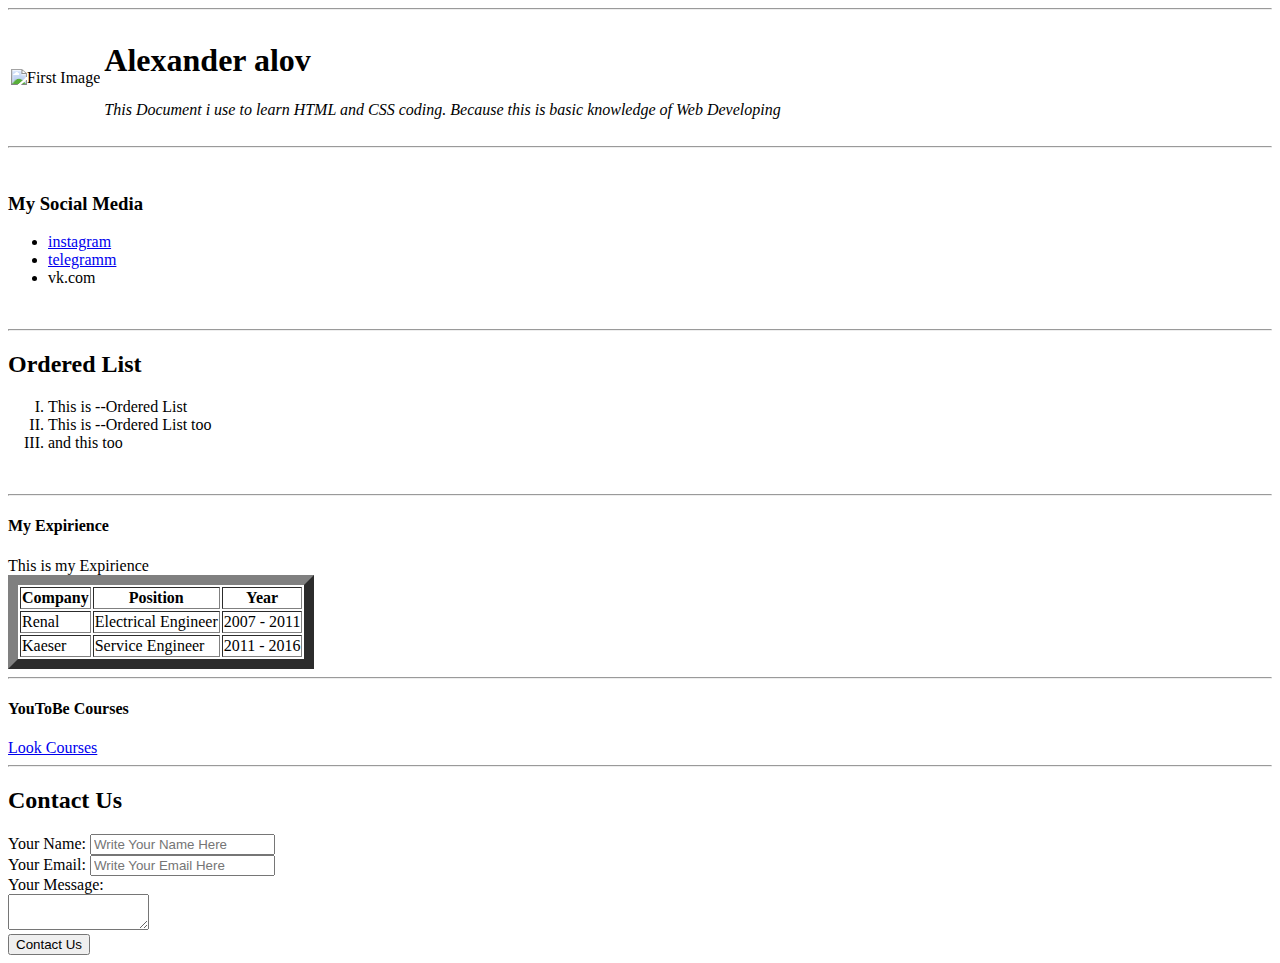
==== index.html @ c72479d1 "test" ====
<!--версия докумета. DOCTYPE - HTML5 -->
<!DOCTYPE html>
    <!--Язык документа-->
<html lang="en">
    <!--не отображается в документа. Доп. Информация-->
<head>
    <!--кодировка HTML5 файла-->
    <meta charset="UTF-8">
    <meta http-equiv="X-UA-Compatible" content="IE=edge">
    <meta name="viewport" content="width=device-width, initial-scale=1.0">
    <!--Заголовок сайиа-->
    <title>Test HTML Learn</title>
</head>
    <!--Отображается в документе. В body происходит верстка сайта-->
<body>
    <hr>
    <table>
        <tr>
            <td>
                <img src="https://avatars.mds.yandex.net/i?id=7a76c69fdea1516e7425265807db743c-5160870-images-thumbs&ref=rim&n=33&w=480&h=208" width = "100" height="100" alt="First Image" />
            </td>
            <td>
                <h1>Alexander alov</h1>
                <p><em>This Document i use to learn HTML and CSS coding. 
                Because this is basic knowledge of Web Developing</p>
                <!-- Tag <i> dont use, beacuse this Tag is too alt and 
                Search Robots dont see this Tag. 
                You must ust Tag <em> to italic (курсив)and <strong> to highlight (жирное выделение) -->
            </td>
        </tr>
    </table>
        <hr>
        <br>
            <h3>My Social Media</h3>
        <ul >
            <!-- List Tag-->
            <!-- Tag <a> use to make a Link (for WedSite) target = "blank" - open in a new Window-->
        <li><a href= "https://google.com" target="blank"> instagram</a></li>
        <li><a href="https://ya.ru">telegramm</a> </li>
        <li>vk.com</li>
        </ul>
        <br> 
        <hr>
        <!--Ordered List-->
        <h2>Ordered List</h2>
        <ol type = "I">
            <li>This is --Ordered List</li>
            <li>This is --Ordered List too</li>
            <li>and this too</li>
        </ol>
        <br>
        <hr>
        <h4>My Expirience</h4>
        <table border="10">
            <thead>This is my Expirience</thead>
            <tr>
                <th>Company</th>
                <th>Position</th>
                <th>Year</th>
            </tr>
            <tr>
                <td>Renal</td>
                <td>Electrical Engineer</td>
                <td>2007 - 2011</td>
            </tr>
            <tr>
                <td>Kaeser</td>
                <td>Service Engineer</td>
                <td>2011 - 2016</td>
            </tr>
           
        </table>
    <hr>

        <h4>YouToBe Courses</h4>
        <a href="youtubeCourse.html" >Look Courses</a>

    <hr>

    <h2>Contact Us</h2>

    <form action="youtubeCourse.html">
        <label for="Name">Your Name:</label>
        <input type="text" id="Name" placeholder="Write Your Name Here">
        <br>
        <label for="Email">Your Email:</label>
        <input type="text" id="Email" placeholder="Write Your Email Here">
        <br>

        <label for="text">Your Message:</label>
        <br>
        <textarea name="text" id="text" cols="15" rows="2"></textarea>
        <br>
        <input type="submit" value="Contact Us">
    </form>

</body>
</html>
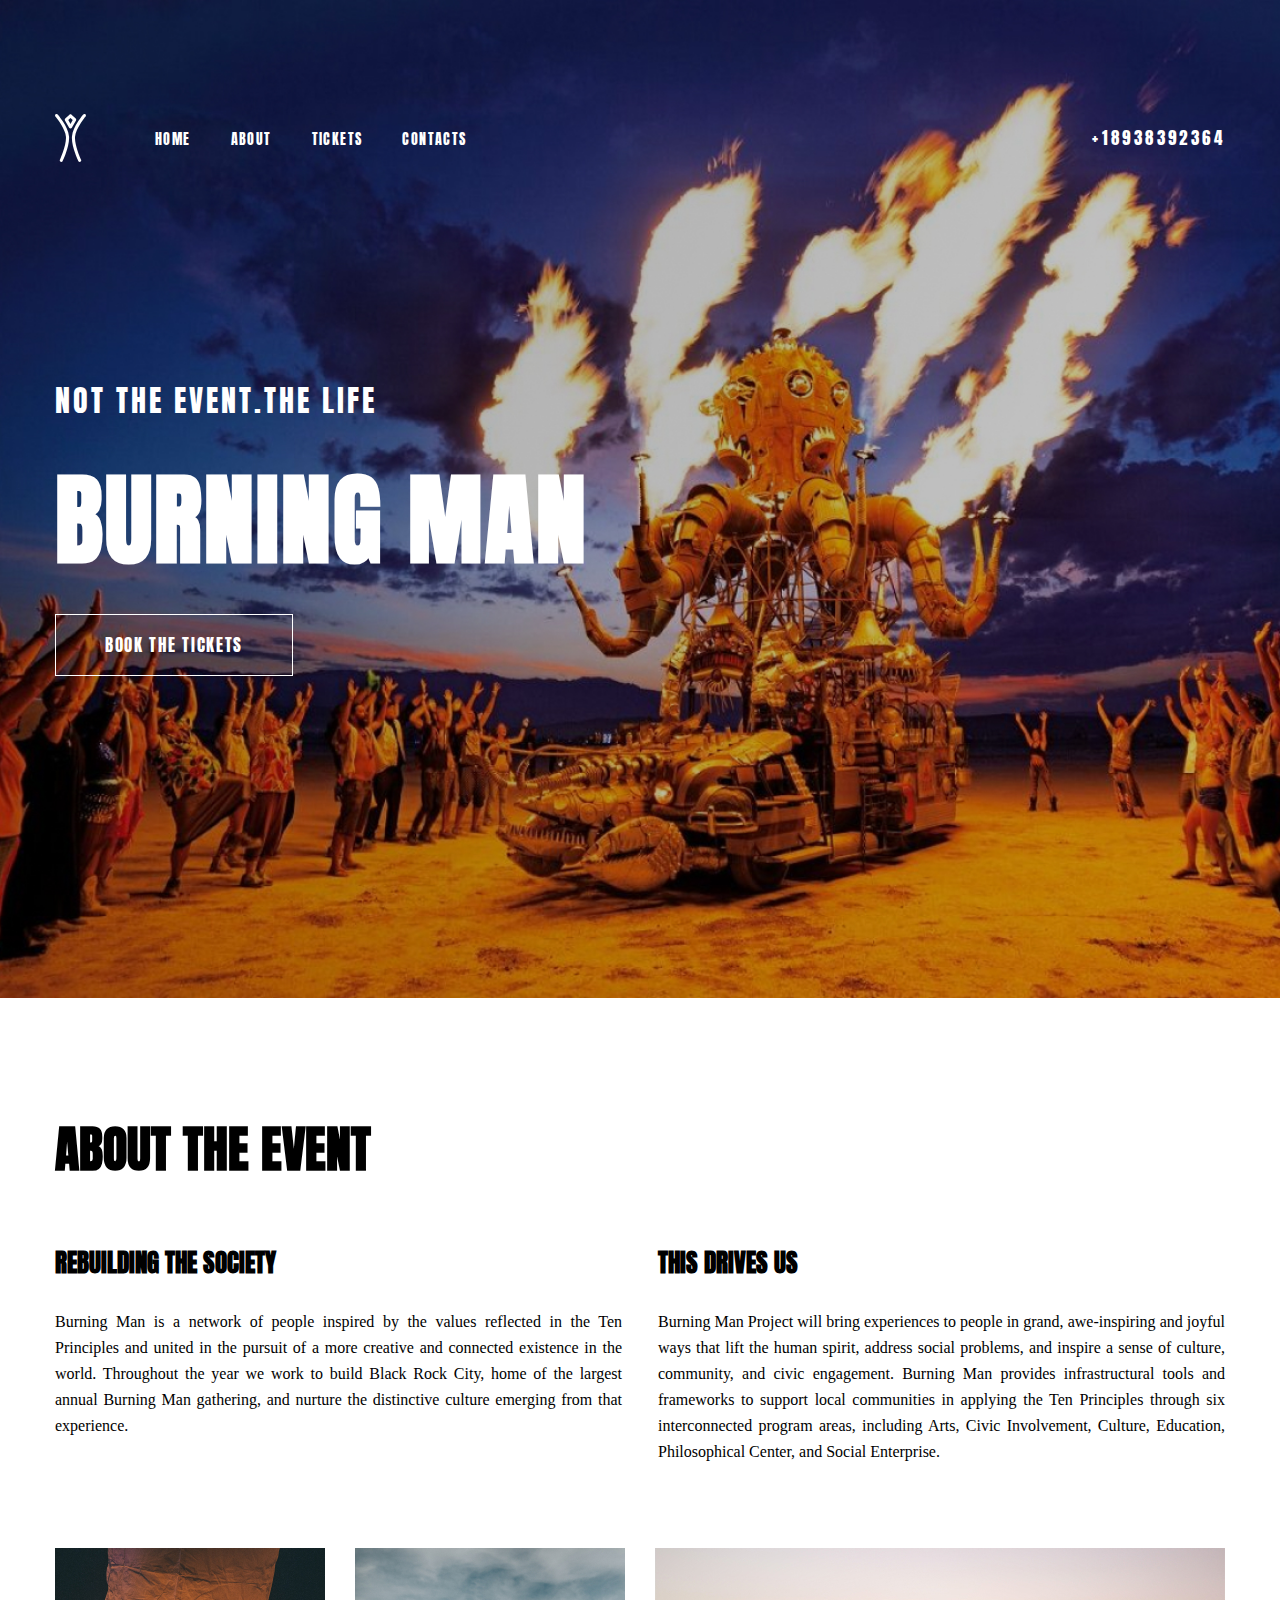
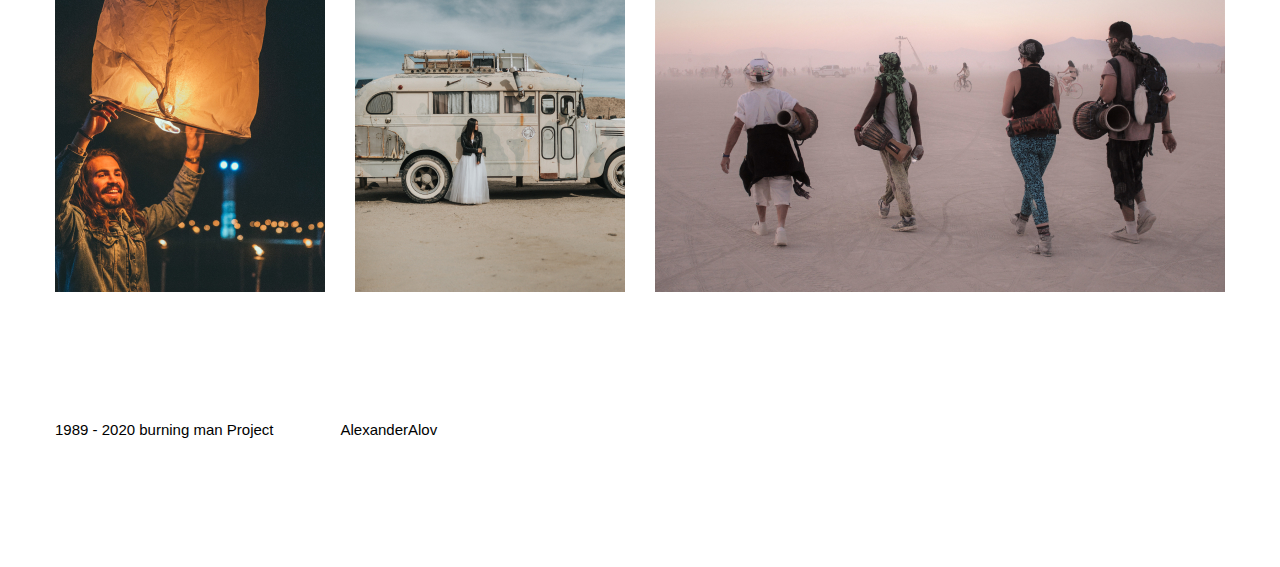
==== commit a04bf6ae: "BurningMan first Web" ====
--- a/index.html
+++ b/index.html
@@ -1,98 +1,96 @@
-    <!--версия докумета. DOCTYPE - HTML5 -->
 <!DOCTYPE html>
-    <!--Язык документа-->
 <html lang="en">
-    <!--не отображается в документа. Доп. Информация-->
 <head>
-    <!--кодировка HTML5 файла-->
     <meta charset="UTF-8">
-    <meta http-equiv="X-UA-Compatible" content="IE=edge">
-    <meta name="viewport" content="width=device-width, initial-scale=1.0">
-    <!--Заголовок сайиа-->
-    <title>Test HTML Learn</title>
+    <link  href="style.css" rel="stylesheet"/>
+    <meta name="viewport" content="width=device-width, initial-scale=1, 
+    shrink-to-fit=no" > 
+       
+    <title>Burning Man</title>
 </head>
-    <!--Отображается в документе. В body происходит верстка сайта-->
 <body>
-    <hr>
-    <table>
-        <tr>
-            <td>
-                <img src="https://avatars.mds.yandex.net/i?id=7a76c69fdea1516e7425265807db743c-5160870-images-thumbs&ref=rim&n=33&w=480&h=208" width = "100" height="100" alt="First Image" />
-            </td>
-            <td>
-                <h1>Alexander alov</h1>
-                <p><em>This Document i use to learn HTML and CSS coding. 
-                Because this is basic knowledge of Web Developing</p>
-                <!-- Tag <i> dont use, beacuse this Tag is too alt and 
-                Search Robots dont see this Tag. 
-                You must ust Tag <em> to italic (курсив)and <strong> to highlight (жирное выделение) -->
-            </td>
-        </tr>
-    </table>
-        <hr>
-        <br>
-            <h3>My Social Media</h3>
-        <ul >
-            <!-- List Tag-->
-            <!-- Tag <a> use to make a Link (for WedSite) target = "blank" - open in a new Window-->
-        <li><a href= "https://google.com" target="blank"> instagram</a></li>
-        <li><a href="https://ya.ru">telegramm</a> </li>
-        <li>vk.com</li>
-        </ul>
-        <br> 
-        <hr>
-        <!--Ordered List-->
-        <h2>Ordered List</h2>
-        <ol type = "I">
-            <li>This is --Ordered List</li>
-            <li>This is --Ordered List too</li>
-            <li>and this too</li>
-        </ol>
-        <br>
-        <hr>
-        <h4>My Expirience</h4>
-        <table border="10">
-            <thead>This is my Expirience</thead>
-            <tr>
-                <th>Company</th>
-                <th>Position</th>
-                <th>Year</th>
-            </tr>
-            <tr>
-                <td>Renal</td>
-                <td>Electrical Engineer</td>
-                <td>2007 - 2011</td>
-            </tr>
-            <tr>
-                <td>Kaeser</td>
-                <td>Service Engineer</td>
-                <td>2011 - 2016</td>
-            </tr>
-           
-        </table>
-    <hr>
-
-        <h4>YouToBe Courses</h4>
-        <a href="youtubeCourse.html" >Look Courses</a>
-
-    <hr>
-
-    <h2>Contact Us</h2>
-
-    <form action="youtubeCourse.html">
-        <label for="Name">Your Name:</label>
-        <input type="text" id="Name" placeholder="Write Your Name Here">
-        <br>
-        <label for="Email">Your Email:</label>
-        <input type="text" id="Email" placeholder="Write Your Email Here">
-        <br>
-
-        <label for="text">Your Message:</label>
-        <br>
-        <textarea name="text" id="text" cols="15" rows="2"></textarea>
-        <br>
-        <input type="submit" value="Contact Us">
-    </form>
-
+    <header id="header" class="header">
+        <div class="container">
+            <div class="nav">
+                <img src="img/logo.svg" alt="Burning man" class="logo">
+                <ul class="menu">
+                    <li>
+                        <a href="#">Home</a>
+                    </li>
+                    <li>
+                        <a href="#">About</a>
+                    </li>
+                    <li>
+                        <a href="#">Tickets</a>
+                    </li>
+                    <li>
+                        <a href="#">Contacts</a>
+                    </li>
+                    
+                </ul>
+                <a href="tel: +18938392364" class="tel">
+                    +18938392364
+                </a>
+                <button class="menu-open">
+                    <img src="img/menu.svg" alt="Open menu">
+                </button>
+            </div>
+            <div class="offer">
+                    <p>Not the event.The life</p>
+                    <h1>
+                        Burning MAN
+                    </h1>
+                    <a href="#" class="btn">Book the tickets</a>
+            </div>
+        </div>
+    </header>
+    <section id="secton" class="section">
+        <div class="container">
+            <h2>About the event</h2>
+            <div class="description">
+                <div class="desc-left">
+                    <h3>Rebuilding the society</h3>
+                    <p>
+                        Burning Man is a network of people inspired by the values reflected 
+                        in the Ten Principles and united in the pursuit of a more creative 
+                        and connected existence in the world. Throughout the year we work 
+                        to build Black Rock City, home of the largest annual Burning Man 
+                        gathering, and nurture the distinctive culture emerging from that experience. 
+                    </p>
+                </div>
+                <div class="desc-right">
+                    <h3>This drives us</h3>
+                    <p>
+                        Burning Man Project will bring experiences to people in grand, 
+                        awe-inspiring and joyful ways that lift the human spirit, 
+                        address social problems, and inspire a sense of culture, community, 
+                        and civic engagement. Burning Man provides infrastructural tools and 
+                        frameworks to support local communities in applying the Ten Principles 
+                        through six interconnected program areas, including Arts, Civic Involvement, 
+                        Culture, Education, Philosophical Center, and Social Enterprise.
+                    </p>
+                </div>
+            </div>
+            <div class="gallery">
+                <img src="img/img1.jpg" alt="Event photo 1">
+                <img src="img/img2.jpg" alt="Event photo 2">
+                <img src="img/img3.jpg" alt="Event photo 3">
+            </div>
+        </div>
+    </section>
+    <footer id="footer" class="footer">
+        <div class="container">
+            <div class="footer-text">
+                <p>
+                    1989 - 2020 burning man Project
+                </p>
+                <p>
+                    AlexanderAlov
+                </p>
+            </div>
+        </div>
+    </footer>
+    <script src="https://code.jquery.com/jquery-3.6.0.slim.min.js" integrity="sha256-u7e5khyithlIdTpu22PHhENmPcRdFiHRjhAuHcs05RI=" crossorigin="anonymous"></script>
+    <script src="js/main.js"></script>
 </body>
 </html>--- a/style.css
+++ b/style.css
@@ -0,0 +1,290 @@
+@import url('https://fonts.googleapis.com/css2?family=Anton&display=swap');
+
+body{
+    padding: 0;
+    margin: 0;
+    font-family: 'Anton', sans-serif;
+    color: 000;
+    font-size: 16px;
+}
+
+* {
+    box-sizing: border-box;
+}
+
+button:focus {
+    outline: none;
+}
+
+h1, h2, h3, h4, h5, h6 {
+    padding: 0;
+    margin: 0;
+    text-transform: uppercase;
+}
+
+h2 {
+    font-size: 50px;
+    margin-bottom: 58px;
+}
+
+h3 {
+    font-size: 25px;
+    margin-bottom: 28px;
+}
+
+a{
+    text-decoration: none;
+}
+
+ul, li {
+    display: block;
+    padding: 0;
+    margin: 0;
+}
+
+.container {
+    width: 1170px;
+    /* Position in the center */
+    margin: 0 auto;
+}
+
+.header {
+    background: url('../img/header-bg.jpg') no-repeat center top / cover;
+    padding-top: 57px;
+    color: #fff;
+    padding-bottom: 322px;
+}
+
+header a{
+    color: #FFF;
+}
+
+.logo {
+    margin-right: 69px;
+
+}
+
+.menu{
+    /* flex выравнивание всех элементов в одну линию */
+    display: flex;
+}
+
+.menu li a{
+    text-transform: uppercase;
+    text-decoration: none;
+    font-size: 14px;
+    letter-spacing: 0.1em;
+    
+}
+
+.menu li{
+    margin-right: 40px;
+}
+
+.tel {
+    font-size: 17px;
+    text-decoration: none;
+    margin-left: auto;
+    letter-spacing: 0.2em;
+
+}
+
+.nav {
+    display: flex;
+    /* выравнивание по центру по горизонали */
+    align-items: center;
+    padding-top: 57px;
+}
+
+.offer {
+    text-transform: uppercase;
+    margin-top: 216px;
+}
+
+.offer p {
+    font-size: 30px;
+    letter-spacing: 0.1em;
+}
+
+.offer h1 {
+    font-size: 100px;
+    margin-bottom: 19px;
+    margin-top: -9px;
+    letter-spacing: 0.02em;
+}
+
+.btn {
+    display: block;
+    font-size: 17px;
+    text-align: center;
+    letter-spacing: 0.1em;
+    padding: 17px 47px;
+    border: 1px solid #fff;
+    width: 238px;
+    /* настройка поведении анимации */
+    transition: all 0.5s ease;
+
+}
+
+/* анимация button */
+.btn:hover {
+    background: #fff;
+    color: #000;
+
+}
+
+section {
+    padding-top: 113px;
+}
+
+
+.description{
+    /* flex выравнивание всех элементов в одну линию */
+    display: flex;
+    /* раздвинуть элемента desc right and desc left */
+    justify-content: space-between;
+}
+
+.description p {
+    font-family: 'Open Sans';
+    font-family: 400;
+    /* выравнивание текста */
+    text-align: justify;
+    line-height: 1.62em;
+}
+
+.desc-right, .desc-left {
+    width: 567px;
+}
+
+.gallery {
+    margin-top: 67px;
+    display: flex;
+    justify-content: space-between;
+}
+
+.footer-text{
+    font-size: 15px;
+    font-family: 'Open Sans' , sans-serif;
+    display: flex;
+    padding: 114px 0;
+}
+
+.footer-text p {
+    margin-right: 67px;
+
+}
+
+.menu-open {
+    background: none;
+    border: none;
+    margin-left: 20px;
+    display: none;
+}
+
+.header .show-menu{
+    display: block;
+    position: absolute;
+    background: rgba(0, 0, 0, 0.4);
+    left: 0;
+    top: 0;
+    width: 50%;
+    padding: 40px 20px 20px 40px;
+}
+
+.header .show-menu li {
+    margin-right: 20px;
+}
+
+/*Media Screens*/
+@media screen and (max-width: 1200px){
+    .container{
+        width: 1140px;
+    }
+}
+
+@media screen and (max-width: 1199px){
+    .container{
+        width: 960px;
+    }
+    .desc-right, .desc-left {
+        width: 48%;
+    }
+
+    .gallery img:nth-child(1){
+        width: 23%;
+    }
+    .gallery img:nth-child(2){
+        width: 23%;
+    }
+    .gallery img:nth-child(3){
+        width: 48%;
+    }
+}
+
+@media screen and (max-width: 991px){
+    .container{
+        width: 720px;
+    }
+}
+
+@media screen and (max-width: 767px){
+    .container{
+        width: 540px;
+    }
+    .menu{
+        display: none;
+        
+    }
+
+    .menu-open {
+        display: block;
+    }
+
+    .offer h1{
+        line-height: 1em;
+        margin-top: 10px;
+    }
+
+    .description {
+        flex-wrap: wrap;
+    }
+
+    .desc-right, .desc-left {
+        width: 100%;
+    }
+    
+    .desc-left{
+        margin-bottom: 40px;
+    }
+
+    .gallery img:nth-child(1),
+    .gallery img:nth-child(2),
+    .gallery img:nth-child(3) {
+        width: 100%;
+        margin-bottom: 20px;    
+        
+    }
+
+    .gallery{
+        flex-wrap: wrap;
+    }
+
+    .footer-text {
+        flex-wrap: wrap;
+    }
+
+    .footer-text p:nth-child(1) {
+        margin-bottom: 20px;
+    }
+    
+}
+
+@media screen and (max-width: 575px){
+    .container{
+        width: 100%;
+        padding: 0 15px;
+    }
+}
+
+
